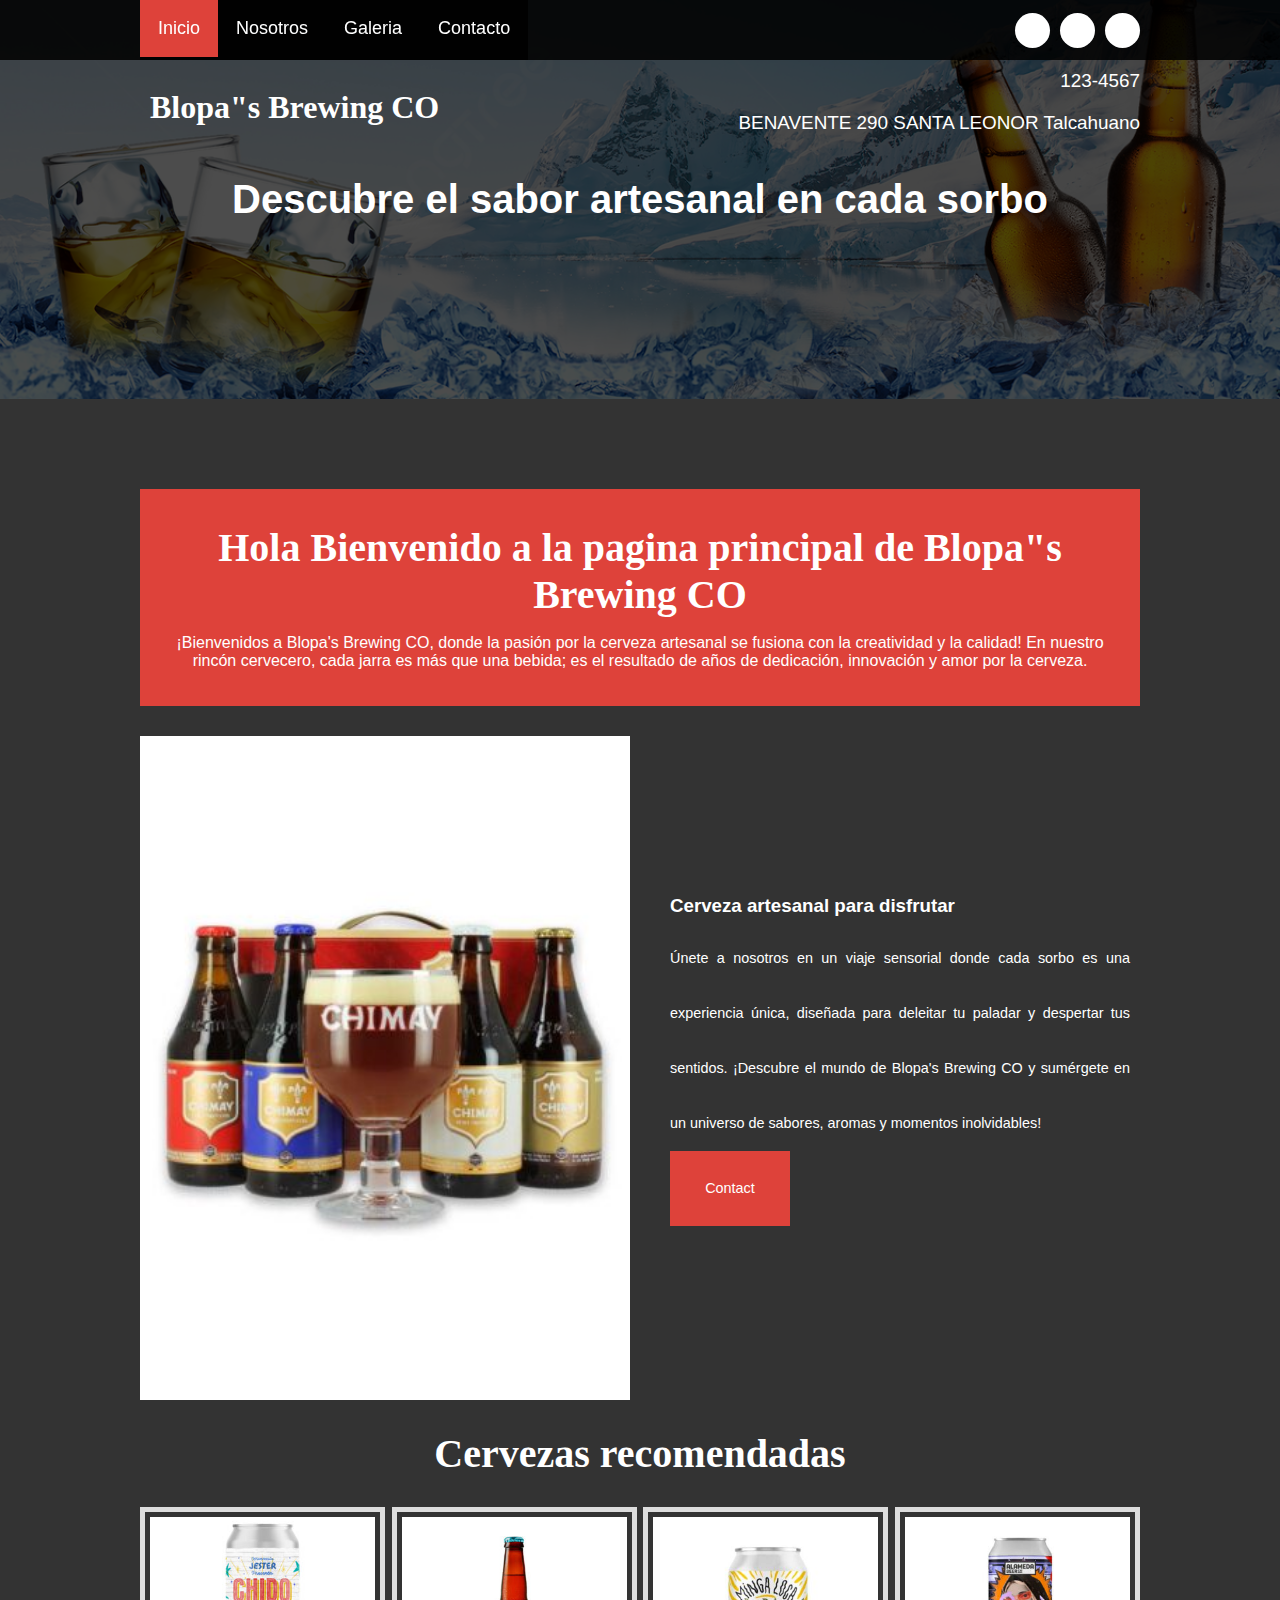
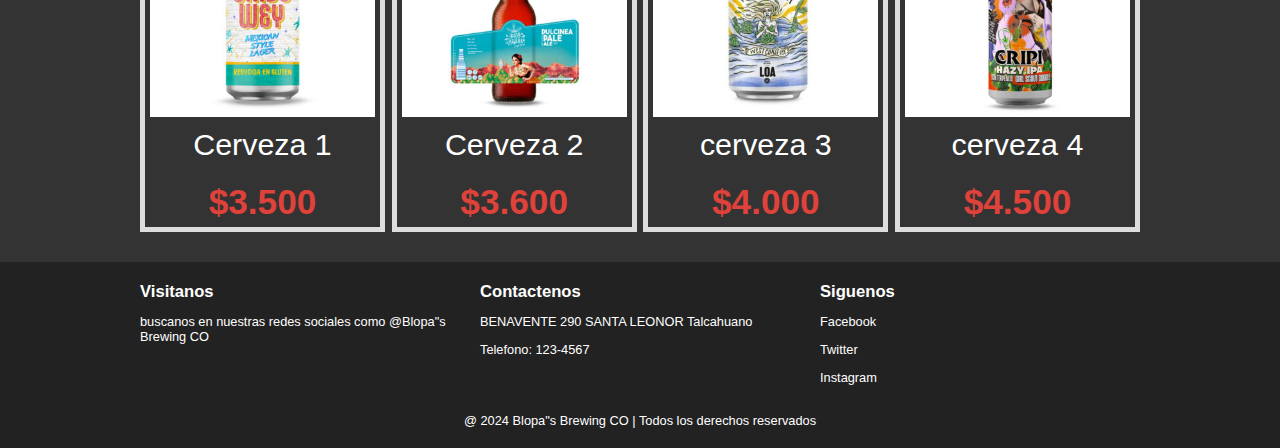
==== index.html @ 672a2c4d "falta confi contacto" ====
<!DOCTYPE html>
<html lang="es">
<head>
    <meta charset="UTF-8">
    <title>Cerveza</title>
    <meta name="viewport" content="width=device-width, user-scalable=yes, initial-scale=1.0, maximum-scale=2.0, minimum-scale=1.0">
    <link rel="stylesheet" href="css/estilo.css">
    <link href="https://file.myfontastic.com/3j45yvRpaWhzeStdASehh9/icons.css" rel="stylesheet">
</head>
<body>
    <header class="main-header">
        <div class="container container--flex">
            <div class="logo-container column column--50">
                <h1 class="logo">Blopa"s Brewing CO</h1>
            </div>
            <div class="main-header__contactInfo column column--50">
                <p class="main-header__contactInfo__phone">
                    <span class="icon-phone">123-4567
                    </span>
                </p>
                <p class="main-header__contactInfo__addres">
                    <span class="icon-location"> BENAVENTE 290 SANTA LEONOR Talcahuano</span>
                </p>
                
            </div>
        </div>
    </header>
    <nav class="main_nav">
        <div class="container container--flex">
            <span class="icon-menu" id="btnmenu"></span>
            <ul class="menu" id="menu">
                <li class="menu__item"><a href="/" class="menu__link menu__link--select">Inicio</a></li>
                <li class="menu__item"><a href="nosotros.html" class="menu__link">Nosotros</a></li>
                <li class="menu__item"><a href="galeria.html" class="menu__link">Galeria</a></li>
                <li class="menu__item"><a href="contacto.html" class="menu__link">Contacto</a></li>
            </ul>
            <div class="social-icon">
                <a href="" class="social-icon__link"><span class="icon-facebook"></span></a>
                <a href="" class="social-icon__link"><span class="icon-twitter"></span></a>
                <a href="" class="social-icon__link"><span class="icon-instagram"></span></a>
            </div>
        </div>
    </nav>
    <section class="banner">
        <img src="./img/baner1.jpg" alt="Portada inicial" class="banner__img">
        <div class="banner__content">Descubre el sabor artesanal en cada sorbo</div>
    </section>
    <main class="main">
        <section class="group--color">
            <div class="container">
                <h2 class="main__title">Hola Bienvenido a la pagina principal de Blopa"s Brewing CO </h2>
                <p class="main_txt">¡Bienvenidos a Blopa's Brewing CO, donde la pasión por la cerveza artesanal se fusiona con la creatividad y la calidad!
                                    En nuestro rincón cervecero, cada jarra es más que una bebida; es el resultado de años de dedicación, innovación y amor por la cerveza. 
                </p>
            </div>
        </section>
        <section class="group main__about_description">
            <div class="container container--flex">
                <div class="column column--50">
                    <img src="./img/cerveza pagina central.jpg" alt="">
                </div>
                <div class="column column--50">
                    <h3 class="column__title">Cerveza artesanal para disfrutar</h3>
                    <p class="column__txt"> Únete a nosotros en un viaje sensorial donde cada sorbo es una experiencia única, diseñada para deleitar tu paladar y despertar tus sentidos. 
                        ¡Descubre el mundo de Blopa's Brewing CO y sumérgete en un universo de sabores, aromas y momentos inolvidables!<a href="" class="btn btn--contact">Contact</a>
                </div>
            </div>
        </section>
        <section class="group today-special">
            <h2 class="group__title">Cervezas recomendadas</h2>
            <div class="container container--flex">
                <div class="column column--50--25">
                    <img src="img/cervezaespecialidad1.jpg" alt="" class="today-special__img">
                    <div class="today-special__tittle">Cerveza 1 </div>
                    <div class="today-special__price">$3.500</div>
                </div>
                <div class="column column--50--25">
                    <img src="img/cervezaespecialidad2.jpg" alt="" class="today-special__img">
                    <div class="today-special__tittle">Cerveza 2</div>
                    <div class="today-special__price">$3.600</div>
                </div>
                <div class="column column--50--25">
                    <img src="img/cervezaespecialidad3.jpg" alt="" class="today-special__img">
                    <div class="today-special__tittle">cerveza 3 </div>
                    <div class="today-special__price">$4.000</div>
                </div>
                <div class="column column--50--25">
                    <img src="./img/cervezaespecialidad4.jpg" alt="" class="today-special__img">
                    <div class="today-special__tittle">cerveza 4 </div>
                    <div class="today-special__price">$4.500</div>
                </div>
            </div>
        </section>
      
    </main>
    <footer class="main-footer">
        <div class="container container--flex">
            <div class="column column--33">
                <h2 class="column__title">Visitanos</h2>
                <p class="column__txt">buscanos en nuestras redes sociales como @Blopa"s Brewing CO </p>
            </div>
            <div class="column column--33">
                <h2 class="column__title">Contactenos</h2>
                <p class="column__txt"> BENAVENTE 290 SANTA LEONOR Talcahuano</p>
                <p class="column__txt">Telefono: 123-4567</p>
               
            </div>
            <div class="column column--33">
                <h2 class="column__title">Siguenos</h2>
                <p class="column__txt"><a href="" class="icon-facebook">Facebook</a></p>
                <p class="column__txt"><a href="" class="icon-twitter">Twitter</a></p>
                <p class="column__txt"><a href="" class="icon-instagram">Instagram</a></p>
            </div>
            <p class="copy">@ 2024 Blopa"s Brewing CO | Todos los derechos reservados</p>
        </div>
    </footer>
    <script src="js/menu.js"></script>
</body>
</html>
---- css/estilo.css ----
*{
    box-sizing: border-box;
}
body{
    font-family: 'mukta', sans-serif;
    margin: 0;
	background-color: #333;
	color: white;
}
/*----------------Estilos Base------------------*/
img{
    display: block;
    width: 100%;
    max-width: 100%;
}
h1,h2,h3,h4,h5{
    margin: 0;
}
.container{
    width: 100%;
    margin: auto;
}
.container--flex{
    display: flex;
    flex-wrap: wrap;
    justify-content: space-between;
    align-items: center;
}
.column{
    width: 100%;
}

/*----------------Estilos Header------------------*/


.main-header{
    width: 100%;
}
.logo{
    font-size: 1.9em;
    color: #de423a;
    padding: 10px;
    font-family: 'Sacramento', cursive;
        
}
.main-header__contactInfo__phone{
    background:#de423a;
    color: #fff;
    padding: 10px;
    margin: 0;
}

.main-header__contactInfo__addres{
    padding: 10px;
    margin: 0px;
}
.main-header [class*="icon-"]:before{
    position: relative;
    top:2px;
    right: 3px;
}
/*----------------Estilos Menu------------------*/
.main_nav{
    width: 100%;
    position:relative;
    z-index: 2000;  
    padding: 10px;
}

.icon-menu{
    display: block;
    color: #fff;
    border: 1px solid #fff;
    border-radius: 3px;
    width: 40px;
    height: 40px;
    line-height: 45px;
    text-align: center;
    cursor:pointer;
    font-size: 1.5em;
    
}

.social-icon{
    display: flex;
    justify-content: space-between;
    
}

.social-icon [class*="icon-"]{
    color: black;
    margin-left: 10px;
    display: flex;
    justify-content: center;
    align-items: center;
    font-size: 1.3em;
    width: 35px;
    height: 35px;
    background: #fff;
    border-radius: 50%;
}

.social-icon__link{
    text-decoration: none;
   
}

.menu{
    
    position: absolute;
    top: 75px;
    left: 0;
    width: 100%;
    background: rgba(0,0,0,.85);
    padding:0px;
    margin:0px;
    z-index: 2000px;
    list-style: none;
    text-align: center;
    font-size: 18px;
    height: 0;
    overflow: hidden;
	transition: height .3s linear;
}

.menu__link{
    display: block;
    padding: 15px;
    color: white;
    text-align: center;
    text-decoration: none;
    
}
.menu__link:hover{
     background-color: #DE423A;
}
.menu__link--select{
    background-color: #DE423A;
    
}
.mostrar{
    height: 210px;
}
/*----------------Estilos Banner------------------*/

.banner{
    margin-top:-52px;
    position: relative;
}
.banner:before {
    content: '';
    position: absolute;
    width: 100%;
    height: 100%;
    background: rgba(0,0,0,0.7);
    z-index: 1000;
    top: 0;
}
.banner__img{
    width: 100%;
    height: 400px;
    object-fit: cover
}
.banner__content {
    width: 70%;
    color: white;
    text-align:center;
    position: absolute;
    z-index: 1500;
    top: 50%;
    left: 50%;
    transform: translateX(-50%) translateY(-50%);
    font-size: 1.5em;
    font-weight:bold;
    
}

/*----------------Estilos Principales------------------*/
.group--color .container{
	background-color: #DE423A;
	padding: 10px;
	text-align: center;
	
}
.main__title{
	margin: 15px 0;
	font-size: 2.8em;
	font-family: 'Sacramento',cursive;
	
}
.column__title{
	font-size: 1.3em;
}
.main__about_description .column:nth-child(2){
	padding: 10px;
}
.btn{
	
	display: block;
	text-align: center;
	text-decoration: none;
	width: 120px;
	background: #DE423A;
	color: #fff;
	padding:10px;
	margin: 10px auto;
	
}
.group__title{
	font-family:'Sacramento',cursive;
	text-align: center;
	font-weight: bold;
	font-size: 1.8em;
	margin: 30px;
}

.today-special .column {
	margin-bottom: 30px;
	text-align: center;
}

.today-special__img{
	margin: auto;
	max-width: 350px;
}

.today-special__tittle{
	
	font-size: 1.3em;
	padding-top: 10px;
	padding-bottom: 20px;
}
.today-special__price{
	font-size: 1.5em;
	color: #DE423a;
	font-weight: bold;
}

/*----------------Estilos Principales------------------*/
.main-footer{
	background: #222;
	color: #fff;
	padding: 10px;
	padding-top: 20px;
	padding-bottom: 20px;
	font-size: .8em;
}
.copy{
	text-align: center;
	margin: auto;
	margin-top: 15px;
	
}

.main-footer [class*="icon-"] {
	color: #fff;
	text-decoration: none;
	
	
}
.main-footer [class*="icon-"]:before{
	position: relative;
	top: 3px;
	right: 5px;
}

/*----------------Estilos Responsivos------------------*/

@media screen and (min-width:480px){
	.logo{
		color: #fff;
		
	}
	.main-header__contactInfo{
		text-align:right;
	}
	.banner{
		margin-top: -145px;
		z-index: -1000;
	}
	.main-header__contactInfo__phone{
		background: none;
	}
	.main-header__contactInfo__addres{
		color: #fff;
	}
	.main_nav{
		background:rgba(0,0,0,0.85);
	}
	.banner__content{
		font-size:1.5em;
	}
	.column--50{
		width: 49%;
	}
	.column--50--25{
		width: 49%;
	}
	.column--33{
		width: 32%;
	}
	
	.main__about_description .column:nth-child(2){
		padding-left: 20px;
		font-size: .9em;
		
	}
	.main__about_description .btn{
		margin: 0;
	}
	.today-special .column {
		border: 5px solid #ddd;
		padding: 5px;
	}
	.today-special__img{
		height: 200px;
		object-fit: cover;
	}
	.main-footer .container--flex{
		align-items: flex-start;
	}
	
	
}
@media screen and (min-width:1024px){
.container{
		width: 1000px
	}
	.logo{
		padding-top: 20px;
		font-size: 2em;
	
		
	}
		
	.main-header__contactInfo__phone,
	.main-header__contactInfo__addres{
		font-size: 1.18em;
		padding-right: 0px;
		
		
		
	}
	
	.main_nav{
    
    	padding: 0px;
	}
	
	.banner__content{
		font-size:2.5em;
	}
	
	.icon-menu{
		display: none;
	}
	
	.menu{
		position: static;
		display: flex;
		height: 60px;
		width: auto;
	}
	
	.menu__link{
   
    	padding: 18px;
      
	}
	.group--color .container{
		margin-top: 30px;
		margin-bottom: 30px;
		padding: 20px
	
	}
	.main__title{
		font-size: 2.5em;
	}
	.main__about_description .column--50:nth-child(2) .column__txt
	{
		line-height: 55px;
		text-align: justify;
		
	}
	.group__title{
		font-size: 2.5em;
	}
	.column--50--25{
		width: 24.5%;
	}
	.today-special__tittle{
	
		font-size: 1.9em;
		
	}
	.today-special__price{
	font-size: 2.2em;
	
	}
}


.main_nav {
    position: fixed;
    top: 0;
    left: 0;
    width: 100%;
    z-index: 2000;  
}

.main {
    padding-top: 60px; /* Ajusta este valor según la altura de tu barra de navegación */
}

.main-header {
    width: 100%;
    margin-top: 60px; /* Ajusta este valor según la altura de tu barra de navegación */
}


.mukta-extralight {
	font-family: "Mukta", sans-serif;
	font-weight: 200;
	font-style: normal;
  }
  
  .mukta-light {
	font-family: "Mukta", sans-serif;
	font-weight: 300;
	font-style: normal;
  }
  
  .mukta-regular {
	font-family: "Mukta", sans-serif;
	font-weight: 400;
	font-style: normal;
  }
  
  .mukta-medium {
	font-family: "Mukta", sans-serif;
	font-weight: 500;
	font-style: normal;
  }
  
  .mukta-semibold {
	font-family: "Mukta", sans-serif;
	font-weight: 600;
	font-style: normal;
  }
  
  .mukta-bold {
	font-family: "Mukta", sans-serif;
	font-weight: 700;
	font-style: normal;
  }
  
  .mukta-extrabold {
	font-family: "Mukta", sans-serif;
	font-weight: 800;
	font-style: normal;
  }
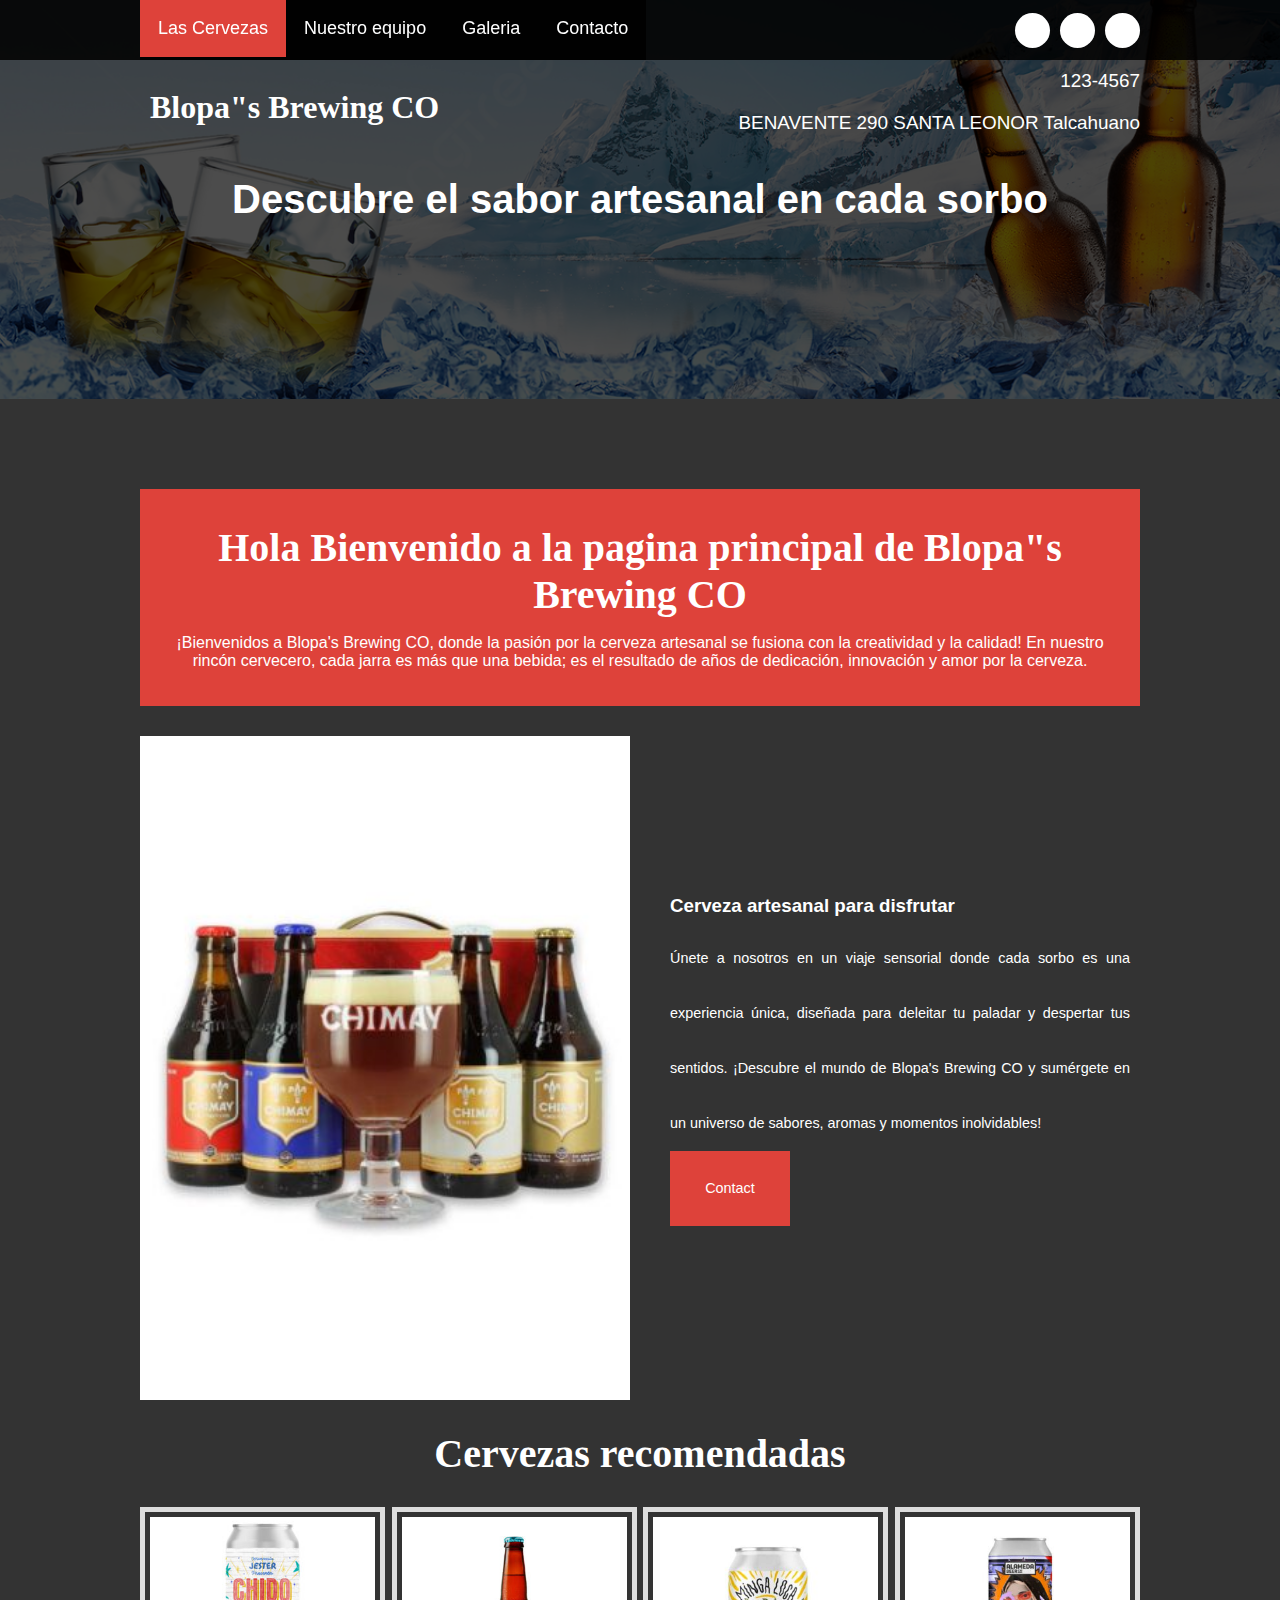
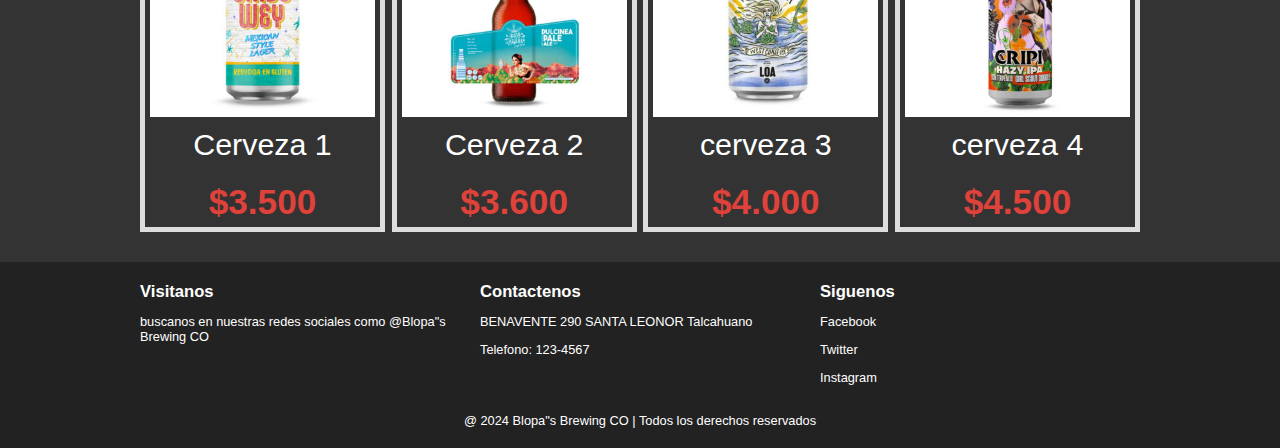
==== commit 7a7d9a69: "terminado" ====
--- a/index.html
+++ b/index.html
@@ -29,8 +29,8 @@
         <div class="container container--flex">
             <span class="icon-menu" id="btnmenu"></span>
             <ul class="menu" id="menu">
-                <li class="menu__item"><a href="/" class="menu__link menu__link--select">Inicio</a></li>
-                <li class="menu__item"><a href="nosotros.html" class="menu__link">Nosotros</a></li>
+                <li class="menu__item"><a href="/" class="menu__link menu__link--select">Las Cervezas</a></li>
+                <li class="menu__item"><a href="nosotros.html" class="menu__link">Nuestro equipo</a></li>
                 <li class="menu__item"><a href="galeria.html" class="menu__link">Galeria</a></li>
                 <li class="menu__item"><a href="contacto.html" class="menu__link">Contacto</a></li>
             </ul>
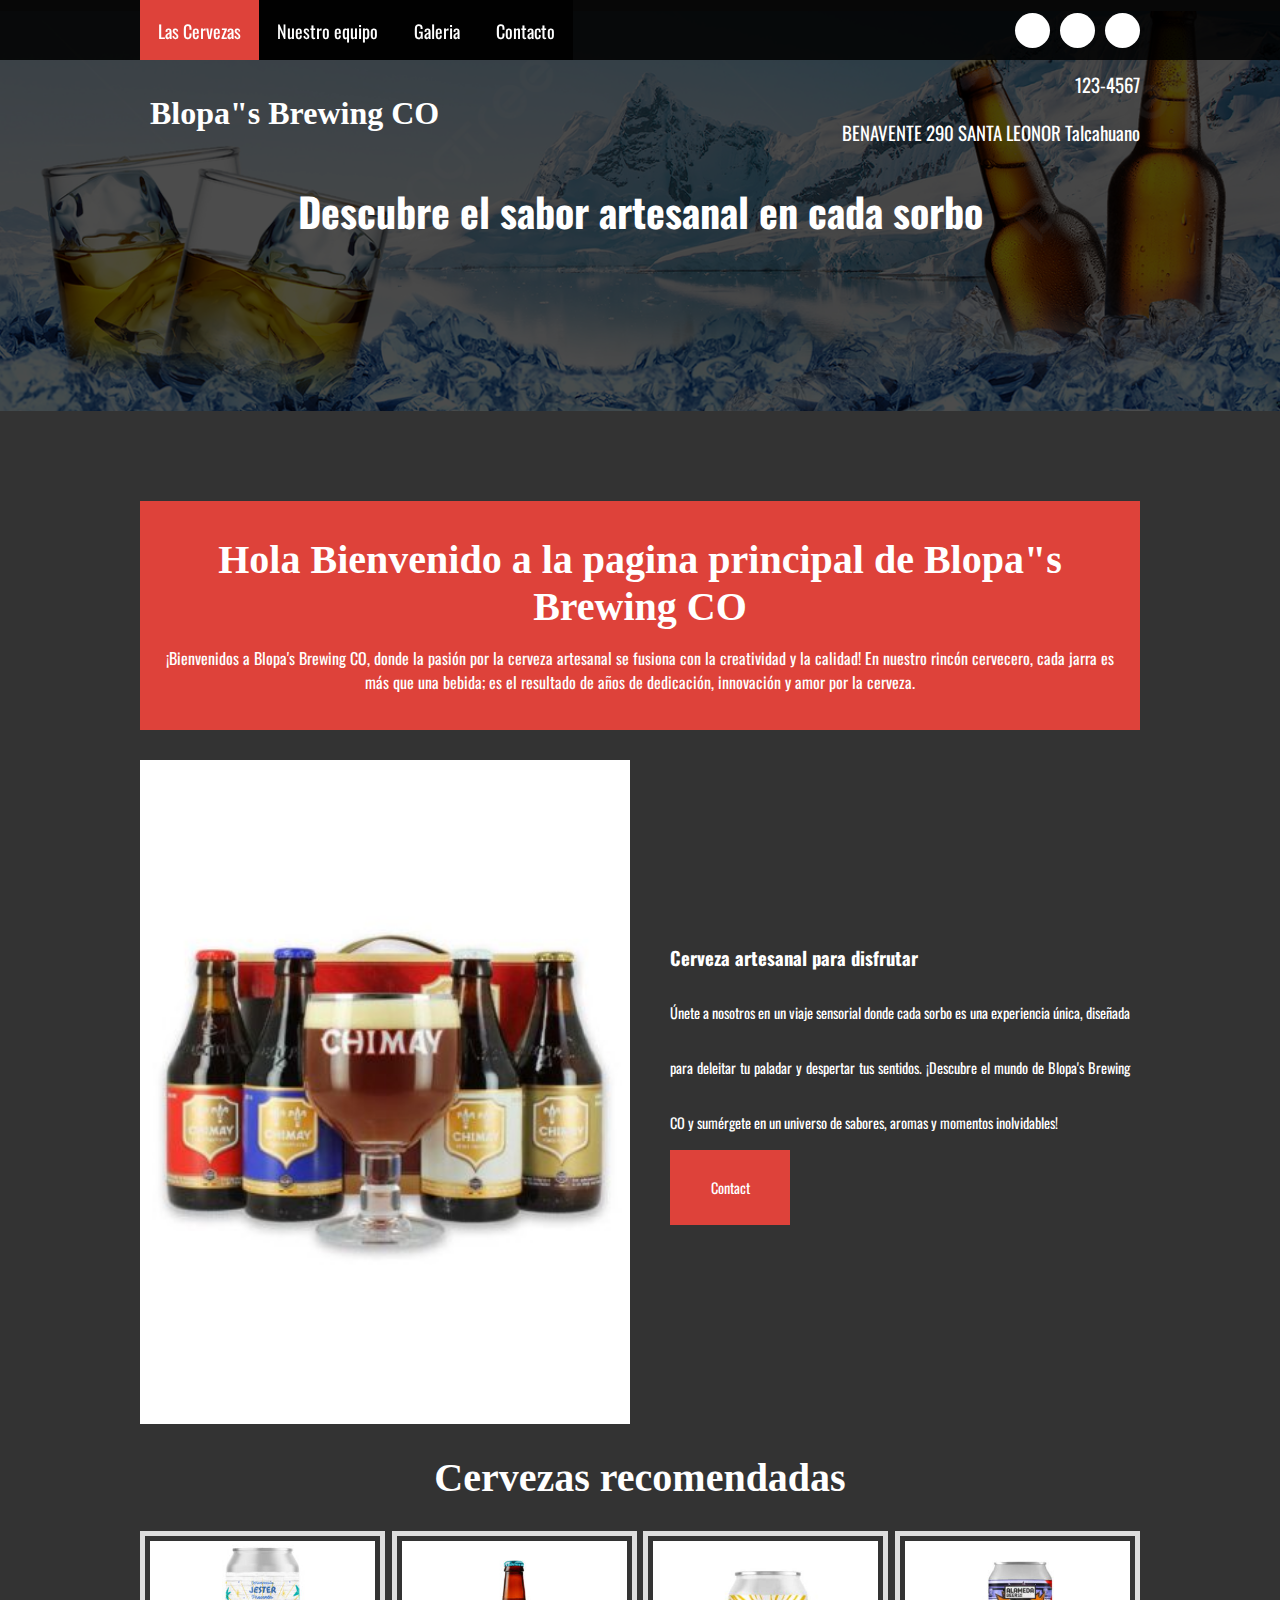
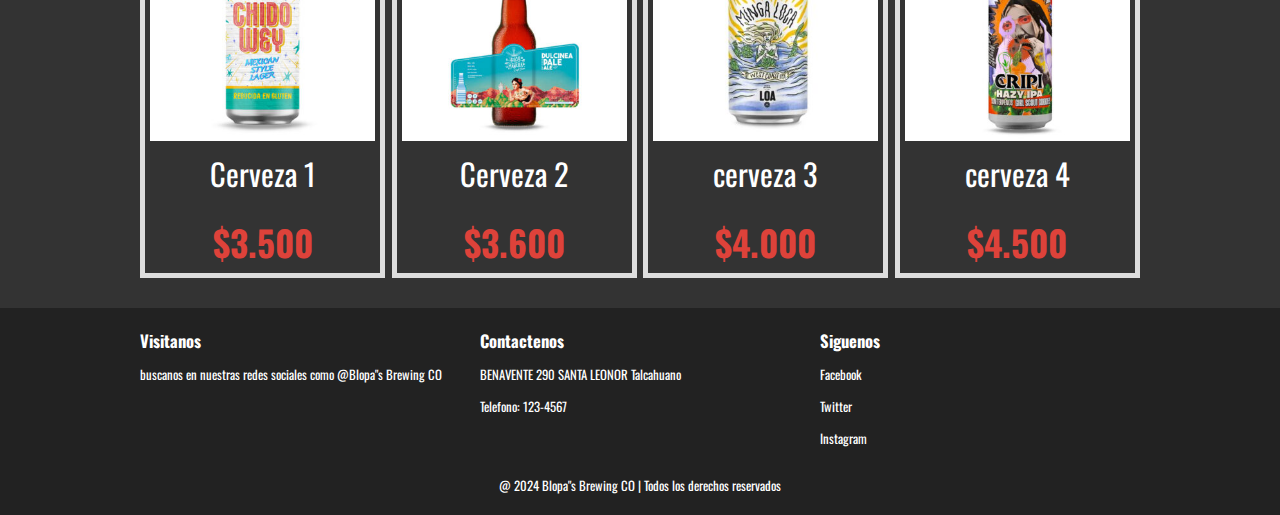
==== commit 724ab35d: "nuevas letras" ====
--- a/index.html
+++ b/index.html
@@ -6,6 +6,7 @@
     <meta name="viewport" content="width=device-width, user-scalable=yes, initial-scale=1.0, maximum-scale=2.0, minimum-scale=1.0">
     <link rel="stylesheet" href="css/estilo.css">
     <link href="https://file.myfontastic.com/3j45yvRpaWhzeStdASehh9/icons.css" rel="stylesheet">
+    
 </head>
 <body>
     <header class="main-header">
--- a/css/estilo.css
+++ b/css/estilo.css
@@ -1,8 +1,9 @@
+@import url('https://fonts.googleapis.com/css2?family=Oswald:wght@200..700&display=swap');
 *{
     box-sizing: border-box;
 }
 body{
-    font-family: 'mukta', sans-serif;
+    font-family: 'Oswald', sans-serif;
     margin: 0;
 	background-color: #333;
 	color: white;
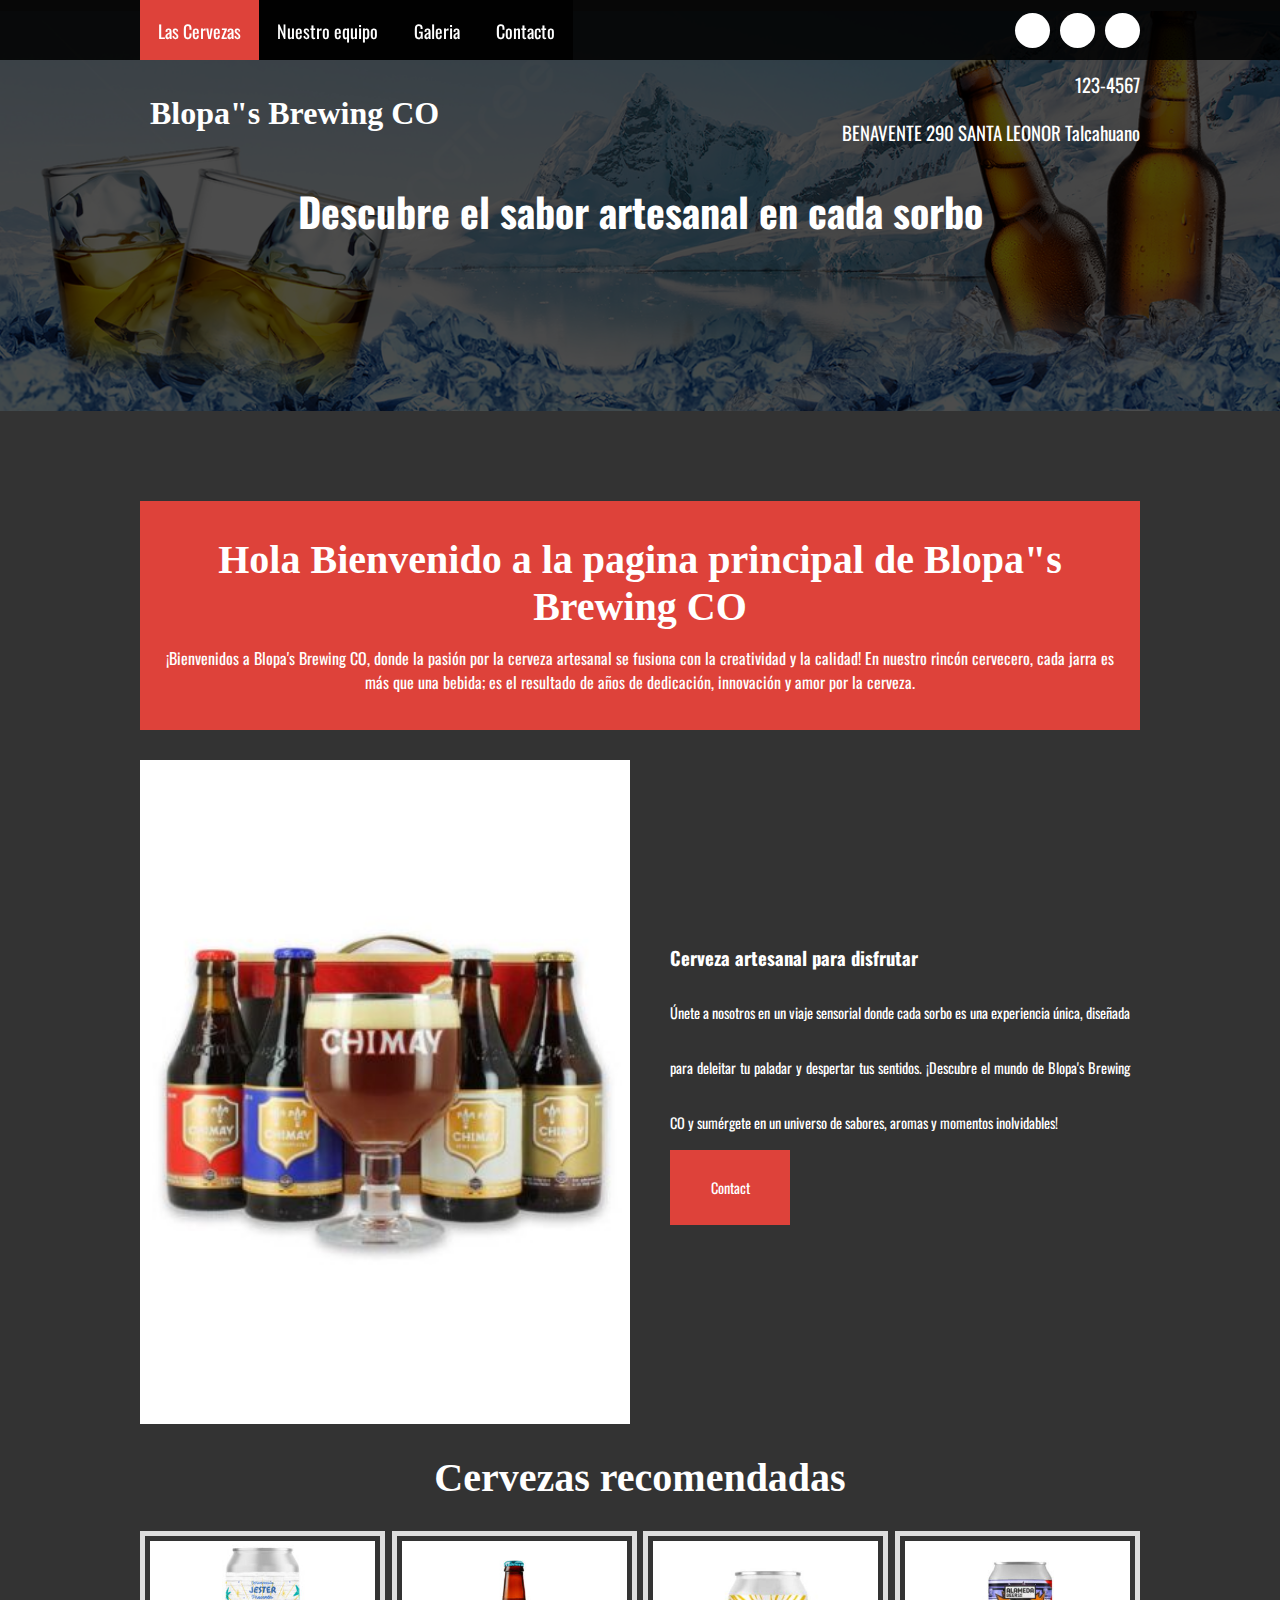
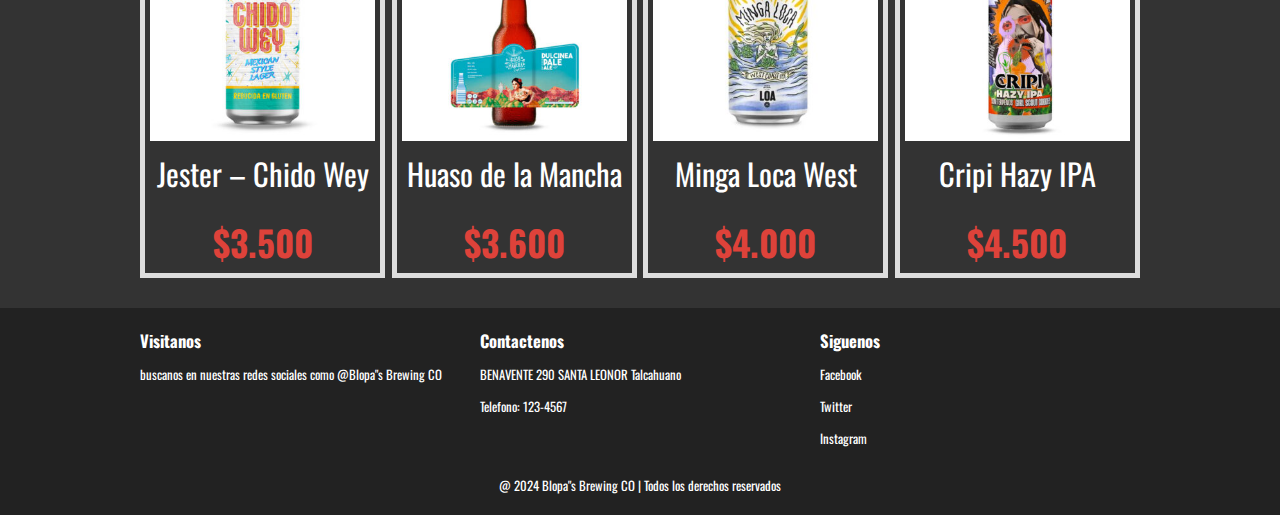
==== commit 11ca4c5e: "nombre cerveza" ====
--- a/index.html
+++ b/index.html
@@ -72,22 +72,22 @@
             <div class="container container--flex">
                 <div class="column column--50--25">
                     <img src="img/cervezaespecialidad1.jpg" alt="" class="today-special__img">
-                    <div class="today-special__tittle">Cerveza 1 </div>
+                    <div class="today-special__tittle">Jester – Chido Wey </div>
                     <div class="today-special__price">$3.500</div>
                 </div>
                 <div class="column column--50--25">
                     <img src="img/cervezaespecialidad2.jpg" alt="" class="today-special__img">
-                    <div class="today-special__tittle">Cerveza 2</div>
+                    <div class="today-special__tittle">Huaso de la Mancha </div>
                     <div class="today-special__price">$3.600</div>
                 </div>
                 <div class="column column--50--25">
                     <img src="img/cervezaespecialidad3.jpg" alt="" class="today-special__img">
-                    <div class="today-special__tittle">cerveza 3 </div>
+                    <div class="today-special__tittle">Minga Loca West  </div>
                     <div class="today-special__price">$4.000</div>
                 </div>
                 <div class="column column--50--25">
                     <img src="./img/cervezaespecialidad4.jpg" alt="" class="today-special__img">
-                    <div class="today-special__tittle">cerveza 4 </div>
+                    <div class="today-special__tittle">Cripi Hazy IPA    </div>
                     <div class="today-special__price">$4.500</div>
                 </div>
             </div>
